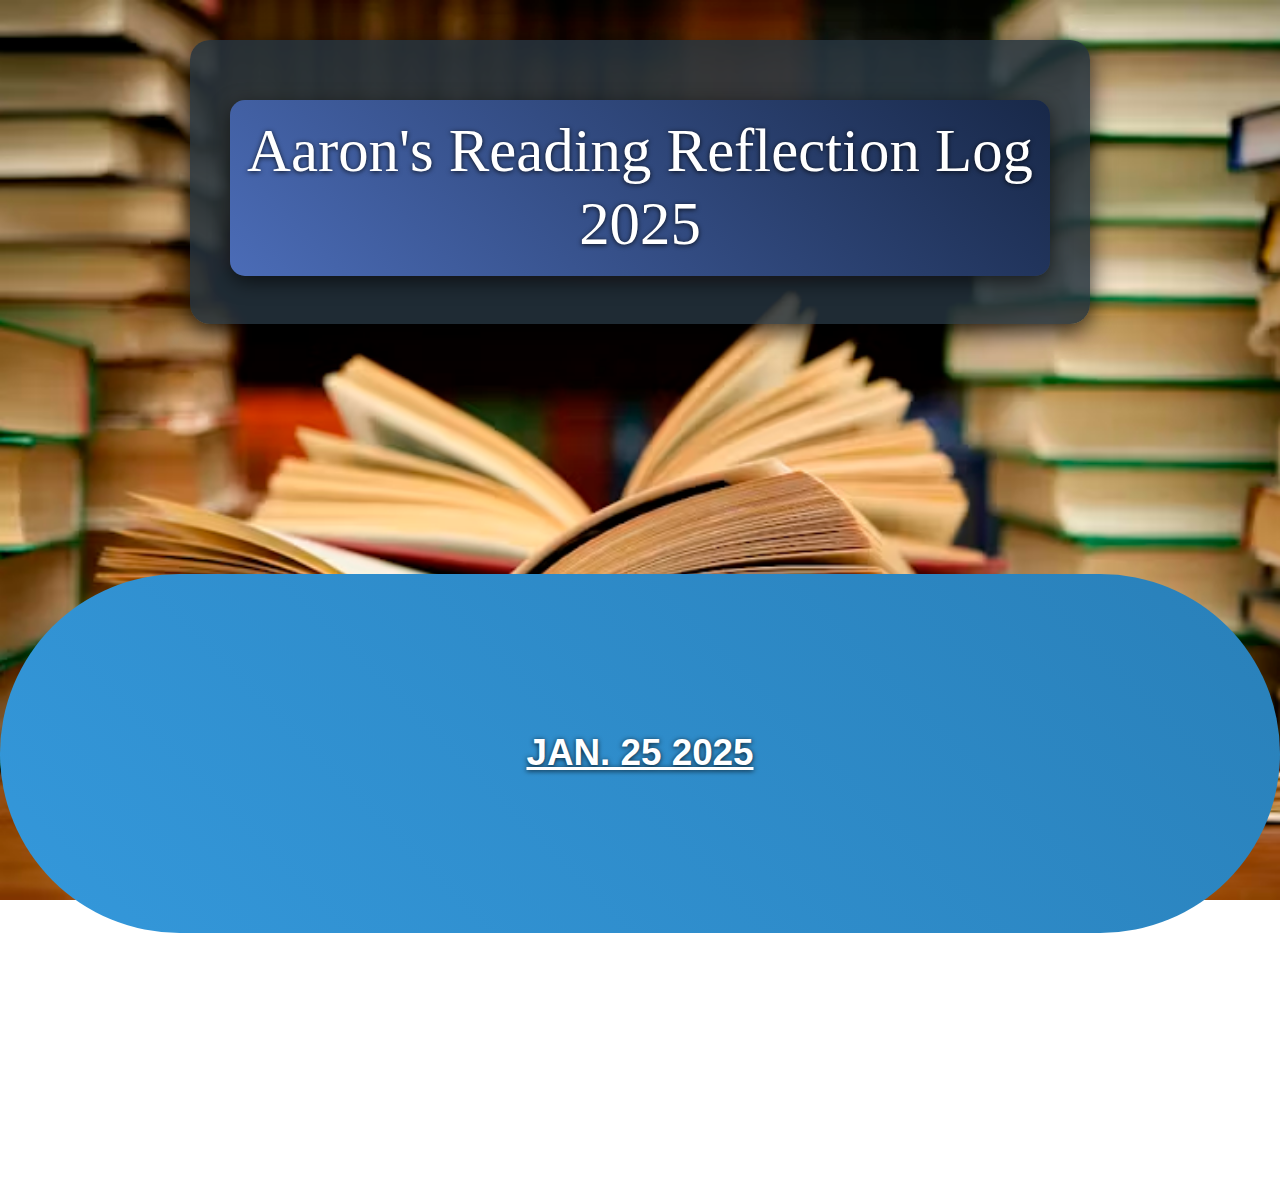
==== index.html @ 3d8a7d63 "Modify index.html" ====
<!DOCTYPE html>
<html lang="en">
<meta charset="UTF-8">
<title>Aaron's Reading Reflection Log 2025</title>
<meta name="viewport" content="width=device-width,initial-scale=1">
<link rel="stylesheet" href="log.css">
<body>


<div class="container">
    <h1>Aaron's Reading Reflection Log 2025</h1>
</div>

<a class="btn-primary" href="Jan. 25 2025.html">Jan. 25 2025</a>

</body>
</html>
---- log.css ----
@import url('https://cdnjs.cloudflare.com/ajax/libs/bootstrap/5.3.0/css/bootstrap.min.css');

body {
    font-family: 'Arial', sans-serif;
    background-image: url('background.avif');
    background-size: cover;
    background-attachment: fixed;
    background-position: center;
    color: #f0f8ff;
    margin: 0;
    padding: 0;
    line-height: 1.6;
    text-shadow: 0px 1px 5px rgba(0, 0, 0, 0.8);
}

h1 {
    font-size: 3.8rem;
    font-family: "Apple Chancery", cursive;
    text-align: center;
    margin-top: 20px;
    padding: 15px;
    background: linear-gradient(45deg, #4b6cb7, #182848);
    border-radius: 15px;
    box-shadow: 0px 6px 20px rgba(0, 0, 0, 0.6);
    color: #ffffff;
}

h2 {
    font-size: 2.8rem;
    font-family: "Georgia", serif;
    text-align: center;
    margin-top: 20px;
    padding: 12px;
    background: linear-gradient(45deg, #6a5acd, #2c3e50);
    border-radius: 12px;
    box-shadow: 0px 4px 15px rgba(0, 0, 0, 0.6);
    color: #ffffff;
}

h3 {
    font-size: 2rem;
    font-family: "Georgia", serif;
    margin-top: 20px;
    margin-bottom: 10px;
    padding: 10px;
    background: linear-gradient(45deg, #3b9d9d, #264e56);
    border-radius: 10px;
    color: #ffffff;
}

p {
    font-size: 1.3rem;
    font-family: "Merriweather", serif;
    line-height: 1.9;
    padding: 12px;
    background: rgba(0, 51, 64, 0.7);
    border-radius: 8px;
    color: #f0f8ff;
    box-shadow: 0px 3px 12px rgba(0, 0, 0, 0.3);
}

.container {
    max-width: 900px;
    margin: 40px auto;
    padding: 40px;
    background: rgba(37, 50, 61, 0.85);
    border-radius: 20px;
    box-shadow: 0px 8px 25px rgba(0, 0, 0, 0.8);
}

.btn-primary {
    background: linear-gradient(45deg, #3498db, #2980b9);
    color: #ffffff;
    border: none;
    padding: 150px 300px;
    font-size: 2.3rem;
    font-weight: bold;
    border-radius: 500px;
    text-transform: uppercase;
    transition: all 0.3s ease-in-out;
    display: block;
    text-align: center;
    margin: 250px auto;
}

.btn-primary:hover {
    background: linear-gradient(45deg, #2980b9, #3498db);
    box-shadow: 0px 8px 25px rgba(41, 128, 185, 0.7);
    transform: scale(1.08);
}

@media (max-width: 768px) {
    h1 {
        font-size: 2.7rem;
    }
    h2 {
        font-size: 2.2rem;
    }
    h3 {
        font-size: 1.7rem;
    }
    p {
        font-size: 1.1rem;
    }
}
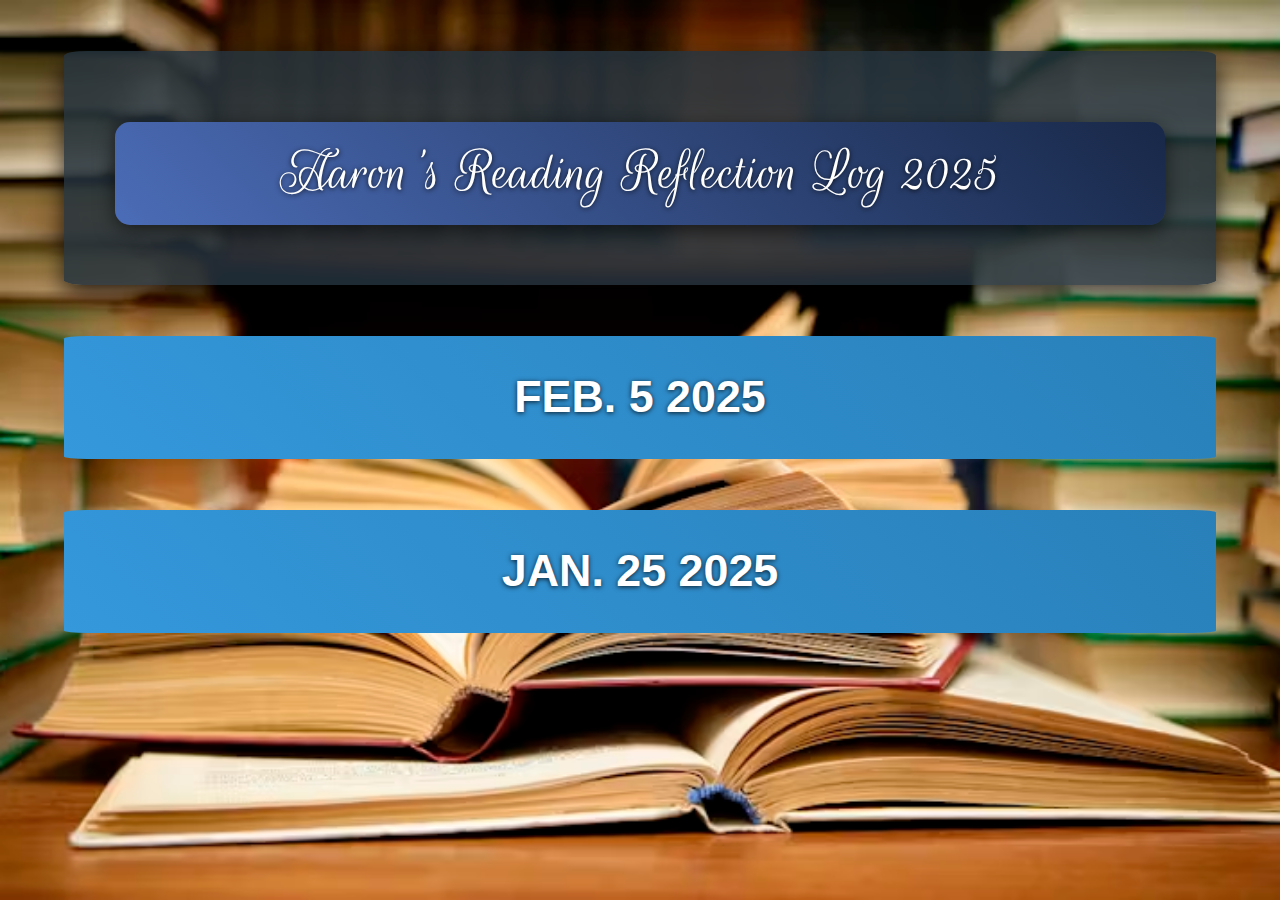
==== commit 93b80169: "Create Feb. 5" ====
--- a/index.html
+++ b/index.html
@@ -11,6 +11,8 @@
     <h1>Aaron's Reading Reflection Log 2025</h1>
 </div>
 
+<a class="btn-primary" href="Feb. 5 2025.html">Feb. 5 2025</a>
+
 <a class="btn-primary" href="Jan. 25 2025.html">Jan. 25 2025</a>
 
 </body>
--- a/log.css
+++ b/log.css
@@ -1,4 +1,5 @@
 @import url('https://cdnjs.cloudflare.com/ajax/libs/bootstrap/5.3.0/css/bootstrap.min.css');
+@import url('https://fonts.googleapis.com/css2?family=Rouge+Script&display=swap');
 
 body {
     font-family: 'Arial', sans-serif;
@@ -15,7 +16,7 @@
 
 h1 {
     font-size: 3.8rem;
-    font-family: "Apple Chancery", cursive;
+    font-family: "Rouge Script", cursive;
     text-align: center;
     margin-top: 20px;
     padding: 15px;
@@ -60,33 +61,58 @@
 }
 
 .container {
-    max-width: 900px;
-    margin: 40px auto;
-    padding: 40px;
+    max-width: 90%;
+    margin: 4% auto;
+    padding: 4%;
     background: rgba(37, 50, 61, 0.85);
-    border-radius: 20px;
+    border-radius: 2%;
     box-shadow: 0px 8px 25px rgba(0, 0, 0, 0.8);
 }
 
 .btn-primary {
+    max-width: 90%;
     background: linear-gradient(45deg, #3498db, #2980b9);
     color: #ffffff;
     border: none;
-    padding: 150px 300px;
-    font-size: 2.3rem;
+    padding: 2%;
+    font-size: 280%;
     font-weight: bold;
-    border-radius: 500px;
+    border-radius: 2%;
     text-transform: uppercase;
     transition: all 0.3s ease-in-out;
     display: block;
     text-align: center;
-    margin: 250px auto;
+    margin: 4% auto;
+    text-decoration: none;
 }
 
 .btn-primary:hover {
     background: linear-gradient(45deg, #2980b9, #3498db);
     box-shadow: 0px 8px 25px rgba(41, 128, 185, 0.7);
-    transform: scale(1.08);
+    transform: scale(1.03);
+}
+
+.home-button {
+    max-width: 90%;
+    background: linear-gradient(45deg, #3498db, #2980b9);
+    color: #ffffff;
+    border: none;
+    padding: 2%;
+    font-size: 280%;
+    font-weight: bold;
+    border-radius: 2%;
+    text-transform: uppercase;
+    transition: all 0.3s ease-in-out;
+    display: block;
+    text-align: center;
+    margin: 4% auto;
+    text-decoration: none;
+}
+
+.home-button:hover {
+    background: linear-gradient(45deg, #2980b9, #3498db);
+    box-shadow: 0px 8px 25px rgba(41, 128, 185, 0.7);
+    transform: scale(1.03);
 }
 
 @media (max-width: 768px) {
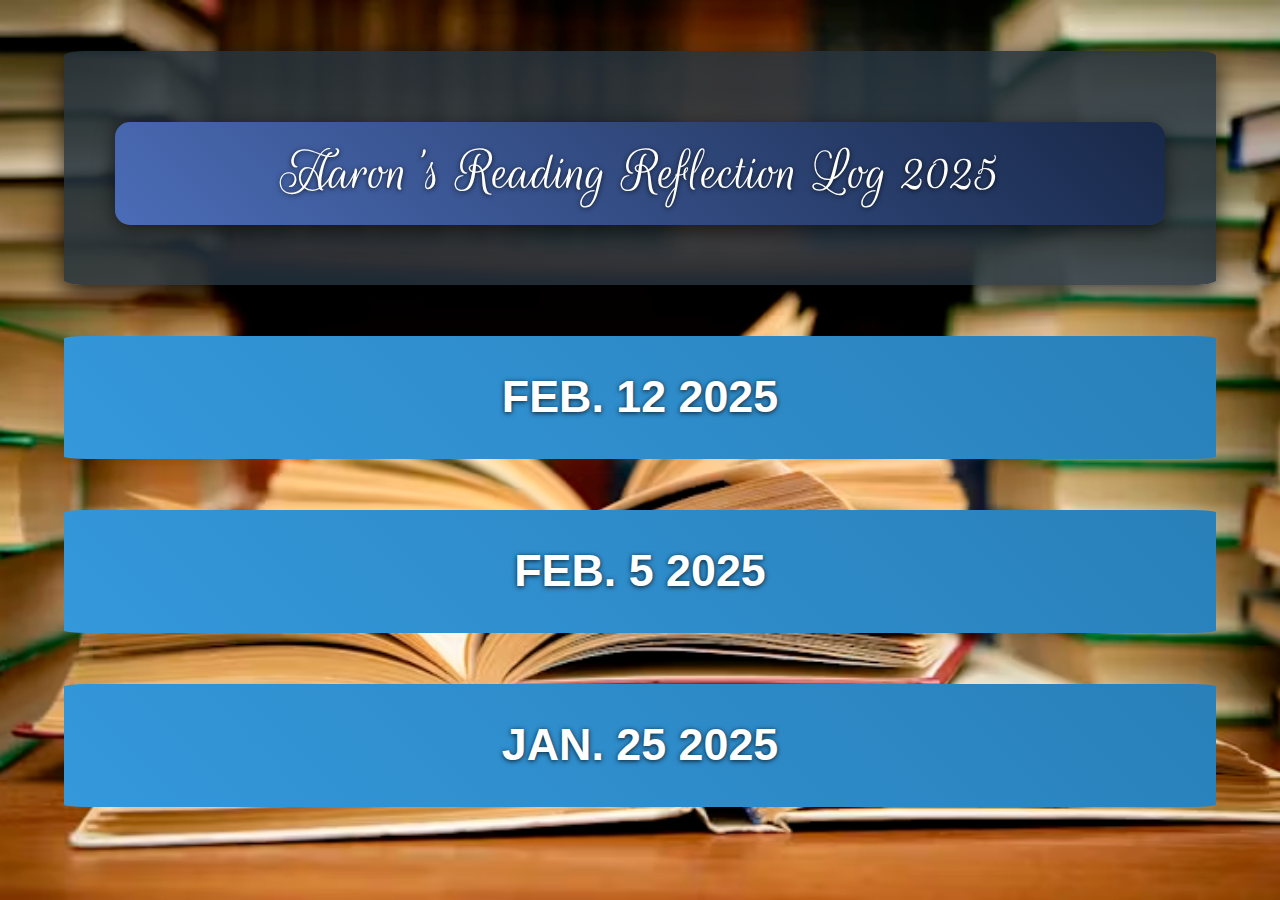
==== commit e7c478bc: "Create Feb. 12, 2025.html" ====
--- a/index.html
+++ b/index.html
@@ -11,6 +11,8 @@
     <h1>Aaron's Reading Reflection Log 2025</h1>
 </div>
 
+<a class="btn-primary" href="Feb. 12 2025.html">Feb. 12 2025</a>
+
 <a class="btn-primary" href="Feb. 5 2025.html">Feb. 5 2025</a>
 
 <a class="btn-primary" href="Jan. 25 2025.html">Jan. 25 2025</a>
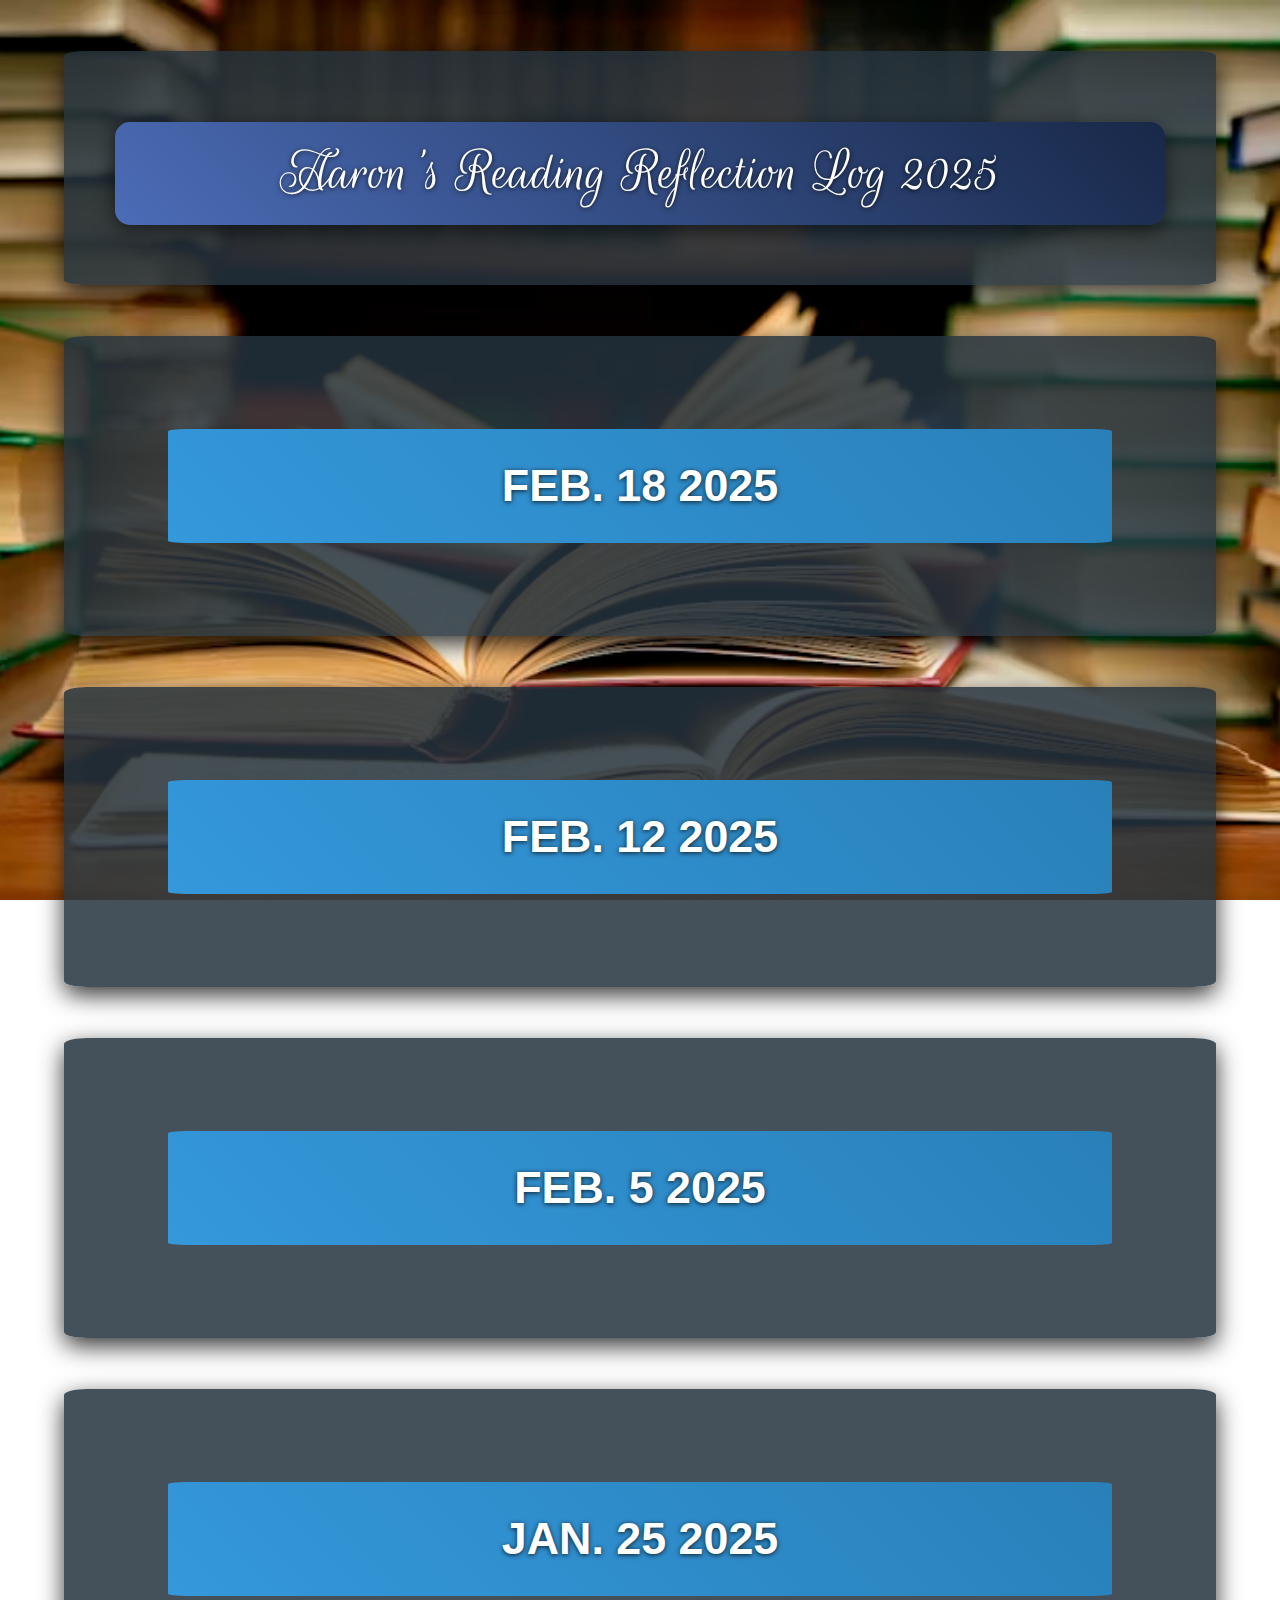
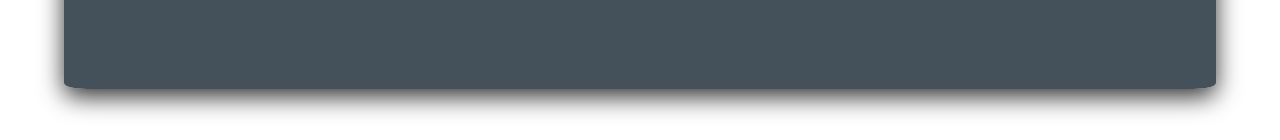
==== commit 649f2ae2: "HTML changes" ====
--- a/index.html
+++ b/index.html
@@ -6,16 +6,25 @@
 <link rel="stylesheet" href="log.css">
 <body>
 
+    <div class="container">
+        <h1>Aaron's Reading Reflection Log 2025</h1>
+    </div>
 
-<div class="container">
-    <h1>Aaron's Reading Reflection Log 2025</h1>
-</div>
+    <div class="container">
+        <a class="btn-primary" href="Feb. 18 2024.html">Feb. 18 2025</a>
+    </div>
 
-<a class="btn-primary" href="Feb. 12 2025.html">Feb. 12 2025</a>
+    <div class="container">
+        <a class="btn-primary" href="Feb. 12 2024.html">Feb. 12 2025</a>
+    </div>
 
-<a class="btn-primary" href="Feb. 5 2025.html">Feb. 5 2025</a>
+    <div class="container">
+        <a class="btn-primary" href="Feb. 5 2024.html">Feb. 5 2025</a>
+    </div>
 
-<a class="btn-primary" href="Jan. 25 2025.html">Jan. 25 2025</a>
+    <div class="container">
+        <a class="btn-primary" href="Jan. 25 2024.html">Jan. 25 2025</a>
+    </div>
 
 </body>
 </html>
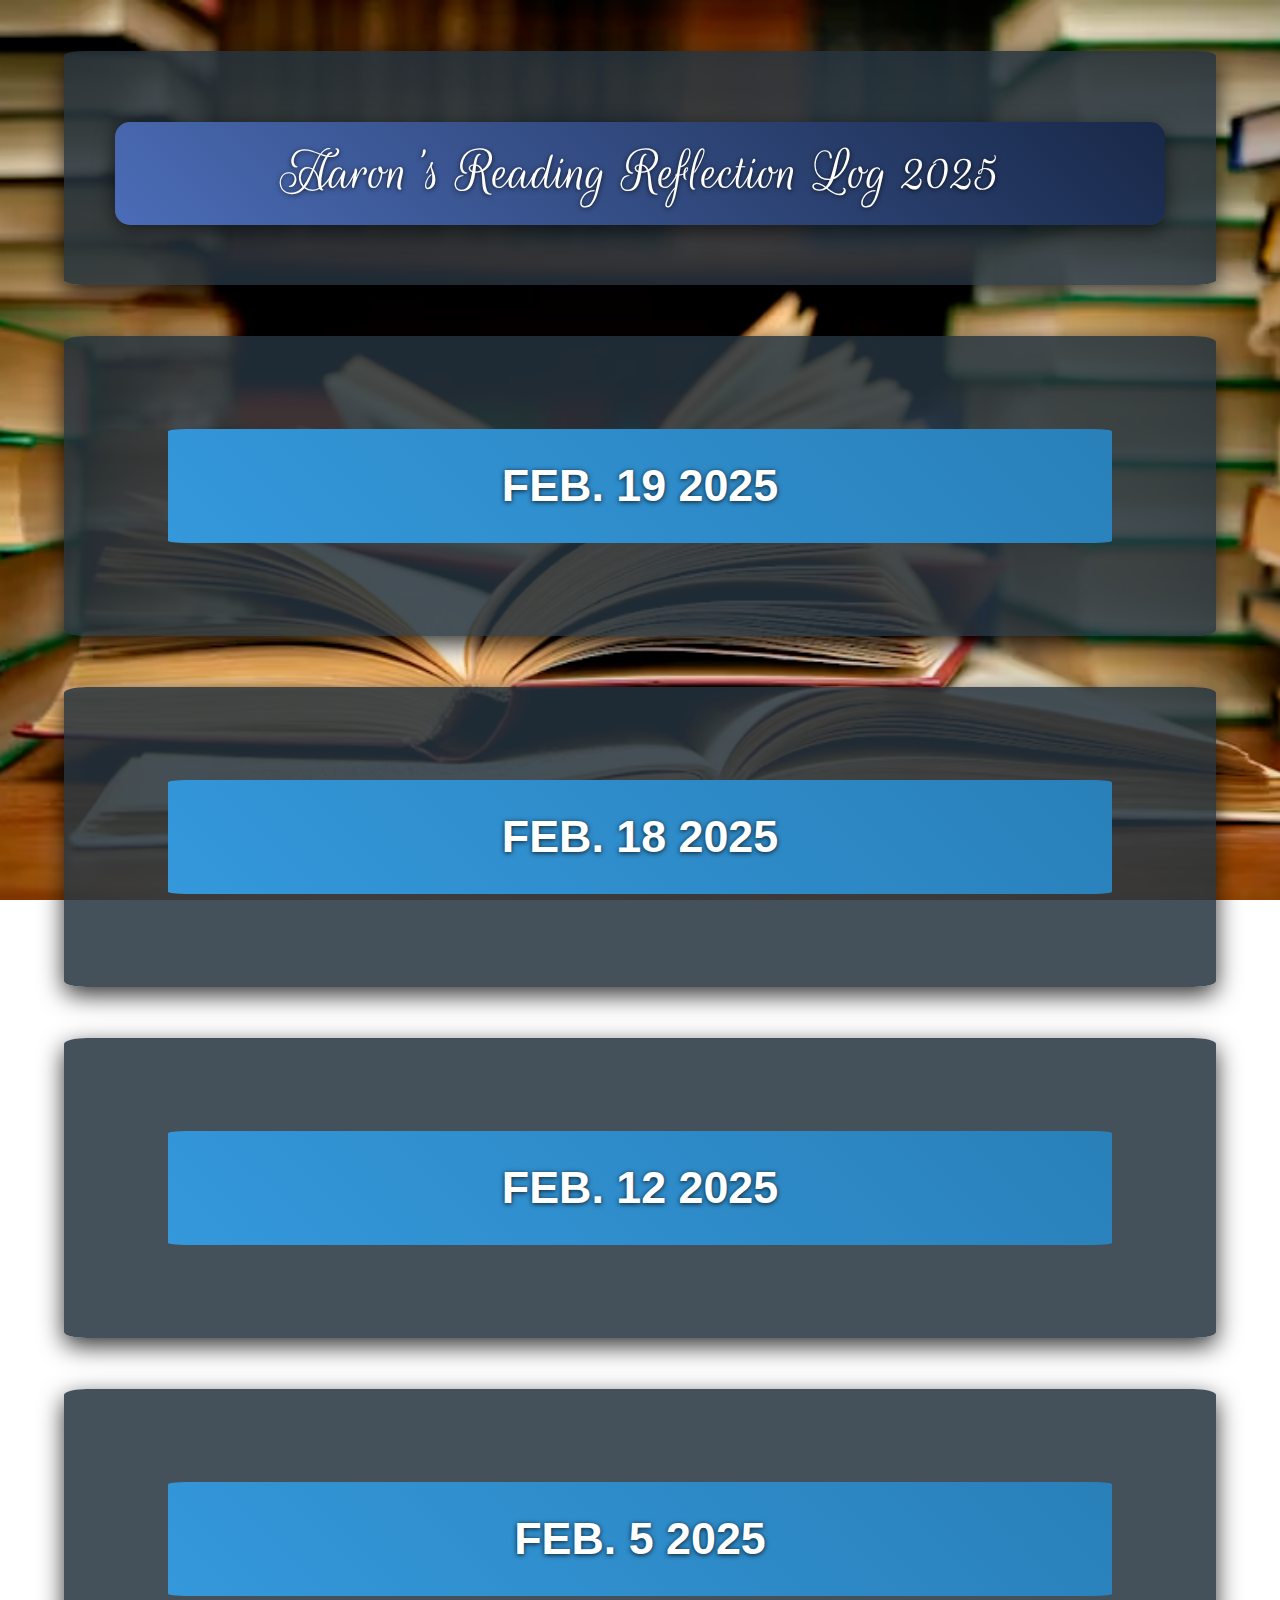
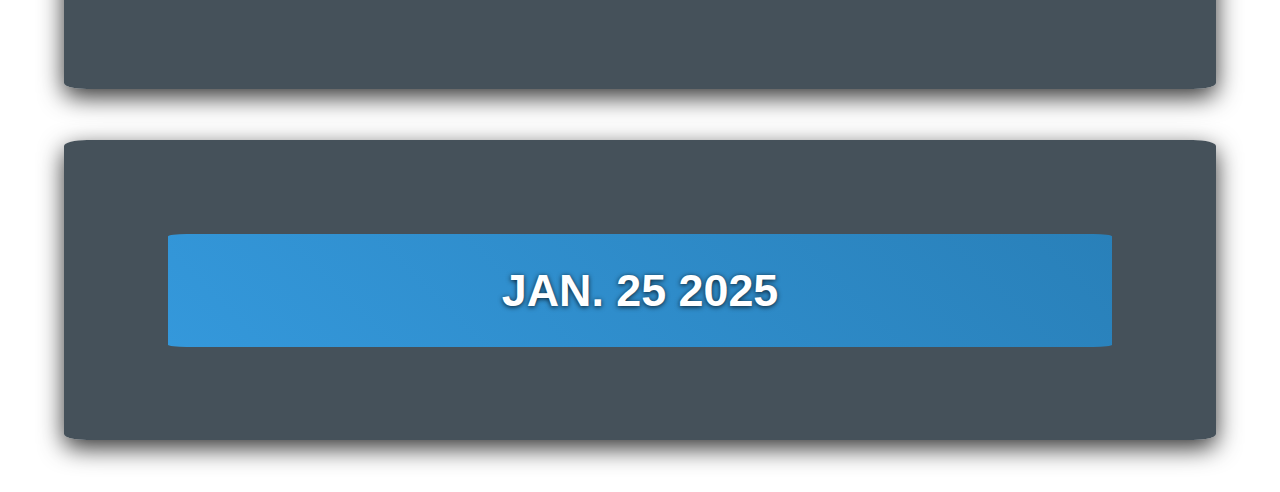
==== commit e2c543b3: "Create new html files" ====
--- a/index.html
+++ b/index.html
@@ -11,19 +11,23 @@
     </div>
 
     <div class="container">
-        <a class="btn-primary" href="Feb. 18 2024.html">Feb. 18 2025</a>
+        <a class="btn-primary" href="Feb. 19 2025.html">Feb. 19 2025</a>
     </div>
 
     <div class="container">
-        <a class="btn-primary" href="Feb. 12 2024.html">Feb. 12 2025</a>
+        <a class="btn-primary" href="Feb. 18 2025.html">Feb. 18 2025</a>
     </div>
 
     <div class="container">
-        <a class="btn-primary" href="Feb. 5 2024.html">Feb. 5 2025</a>
+        <a class="btn-primary" href="Feb. 12 2025.html">Feb. 12 2025</a>
     </div>
 
     <div class="container">
-        <a class="btn-primary" href="Jan. 25 2024.html">Jan. 25 2025</a>
+        <a class="btn-primary" href="Feb. 5 2025.html">Feb. 5 2025</a>
+    </div>
+
+    <div class="container">
+        <a class="btn-primary" href="Jan. 25 2025.html">Jan. 25 2025</a>
     </div>
 
 </body>
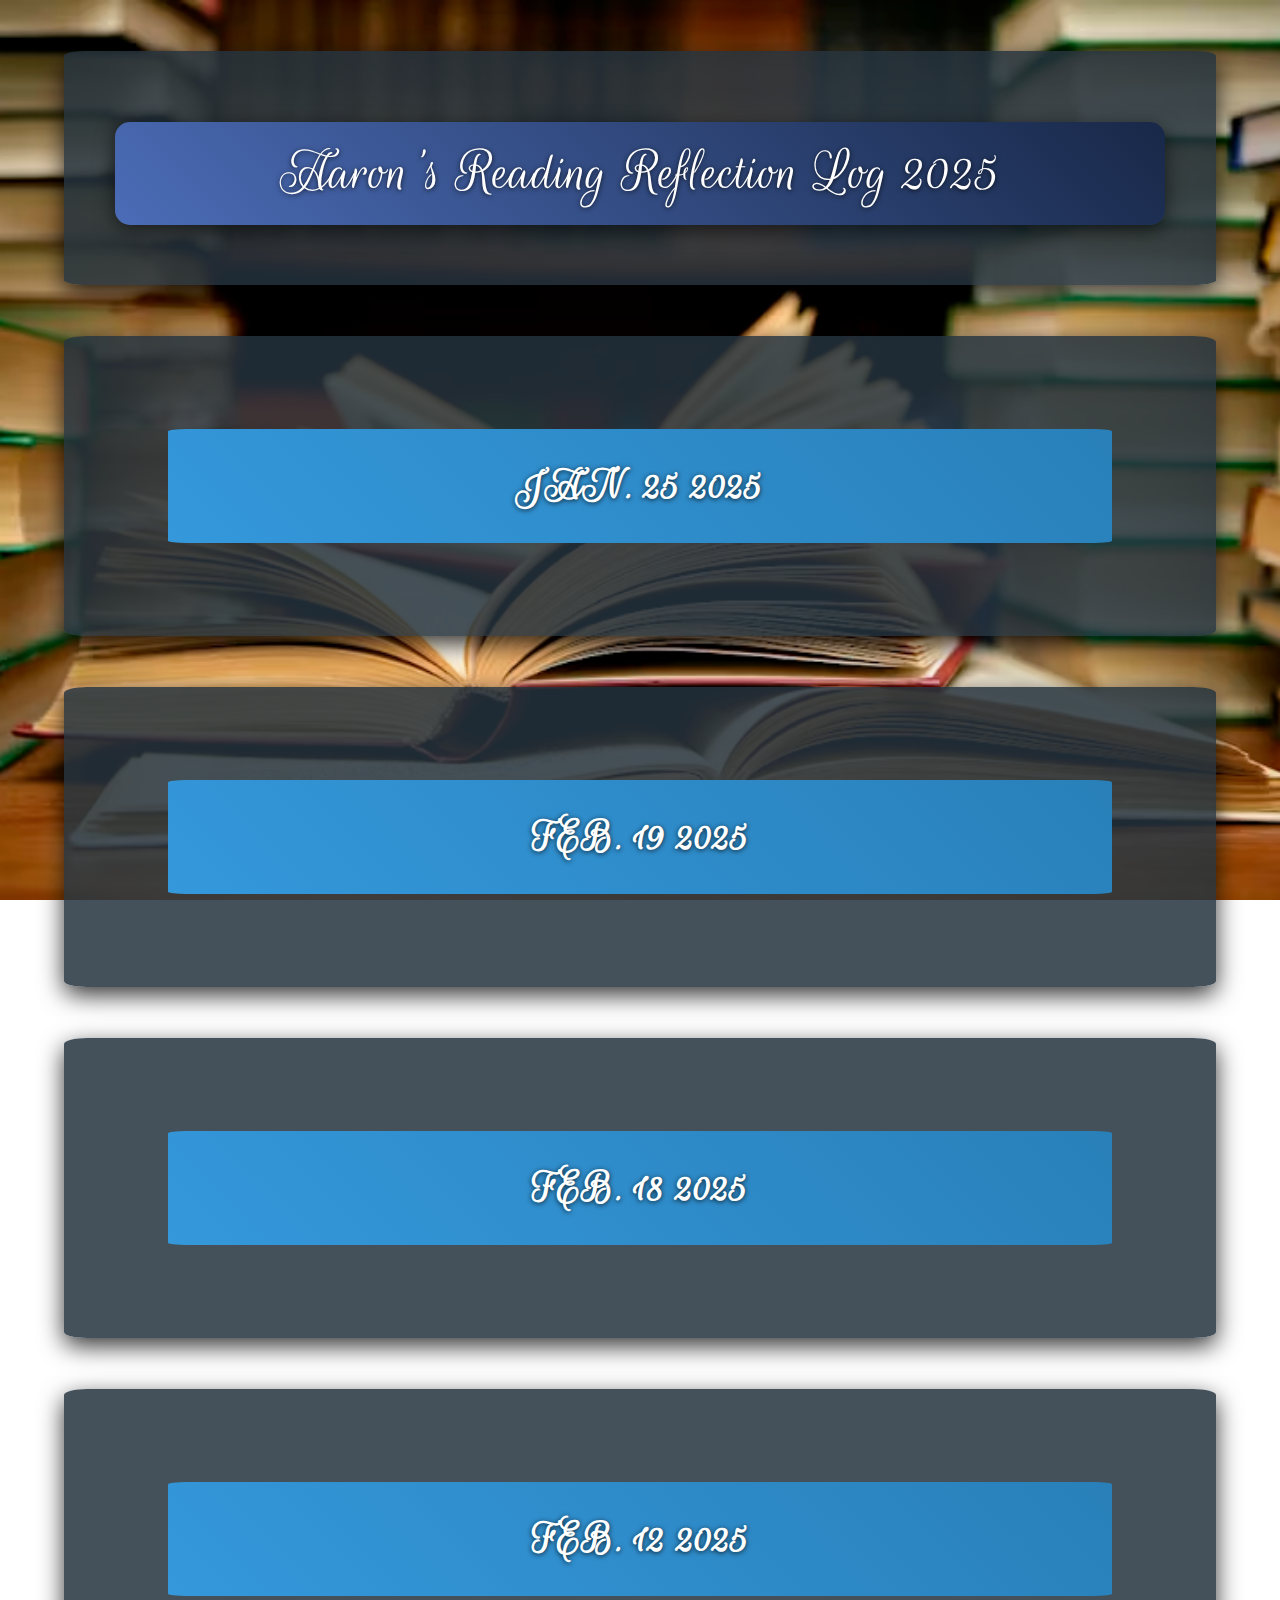
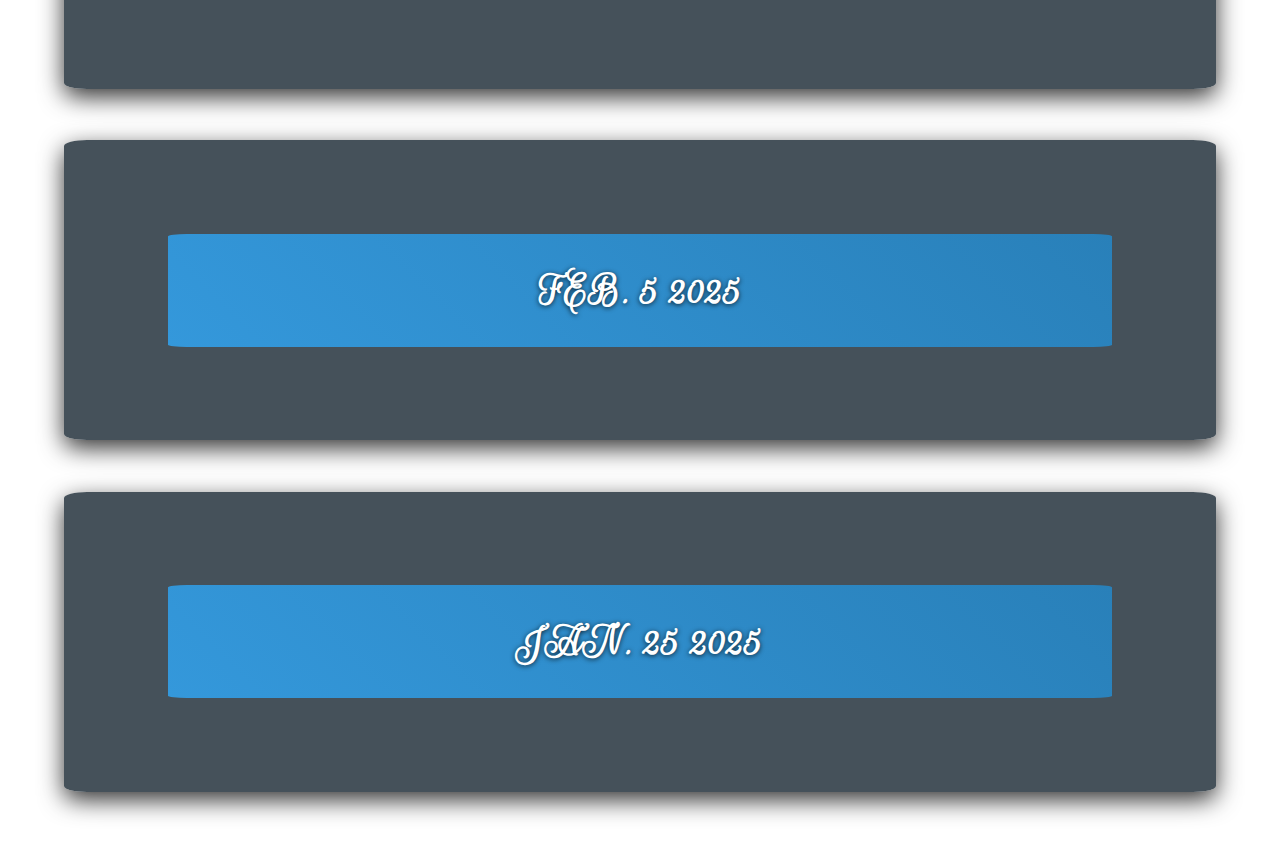
==== commit 2c2c7cc6: "Create Mar. 4 2025" ====
--- a/index.html
+++ b/index.html
@@ -8,6 +8,10 @@
 
     <div class="container">
         <h1>Aaron's Reading Reflection Log 2025</h1>
+    </div>
+
+    <div class="container">
+        <a class="btn-primary" href="Mar. 4 2025.html">Jan. 25 2025</a>
     </div>
 
     <div class="container">
--- a/log.css
+++ b/log.css
@@ -70,6 +70,7 @@
 }
 
 .btn-primary {
+    font-family: "Rouge Script", cursive;
     max-width: 90%;
     background: linear-gradient(45deg, #3498db, #2980b9);
     color: #ffffff;
@@ -93,19 +94,20 @@
 }
 
 .home-button {
-    max-width: 90%;
+    font-family: "Rouge Script", cursive;
+    max-width: 45%;
     background: linear-gradient(45deg, #3498db, #2980b9);
     color: #ffffff;
     border: none;
-    padding: 2%;
+    padding: 1%;
     font-size: 280%;
     font-weight: bold;
-    border-radius: 2%;
+    border-radius: 1%;
     text-transform: uppercase;
     transition: all 0.3s ease-in-out;
     display: block;
     text-align: center;
-    margin: 4% auto;
+    margin: 2% auto;
     text-decoration: none;
 }
 
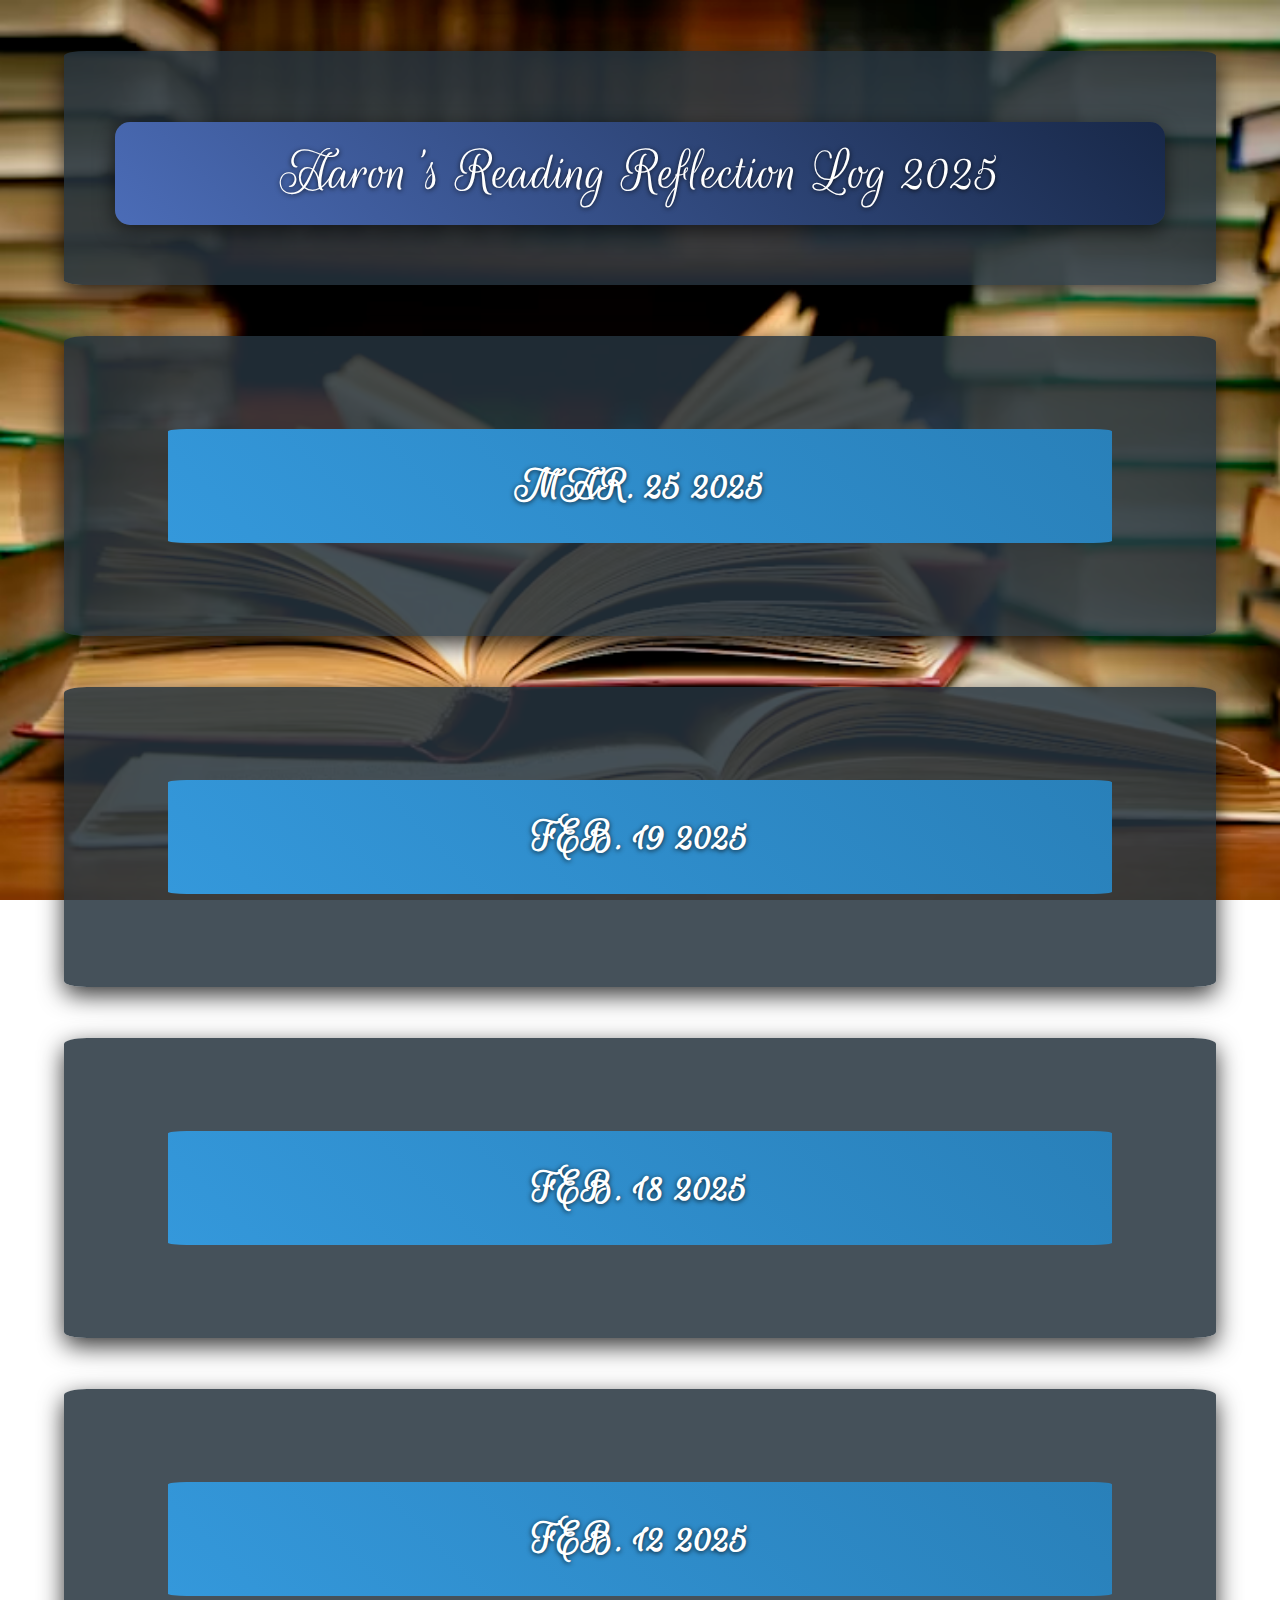
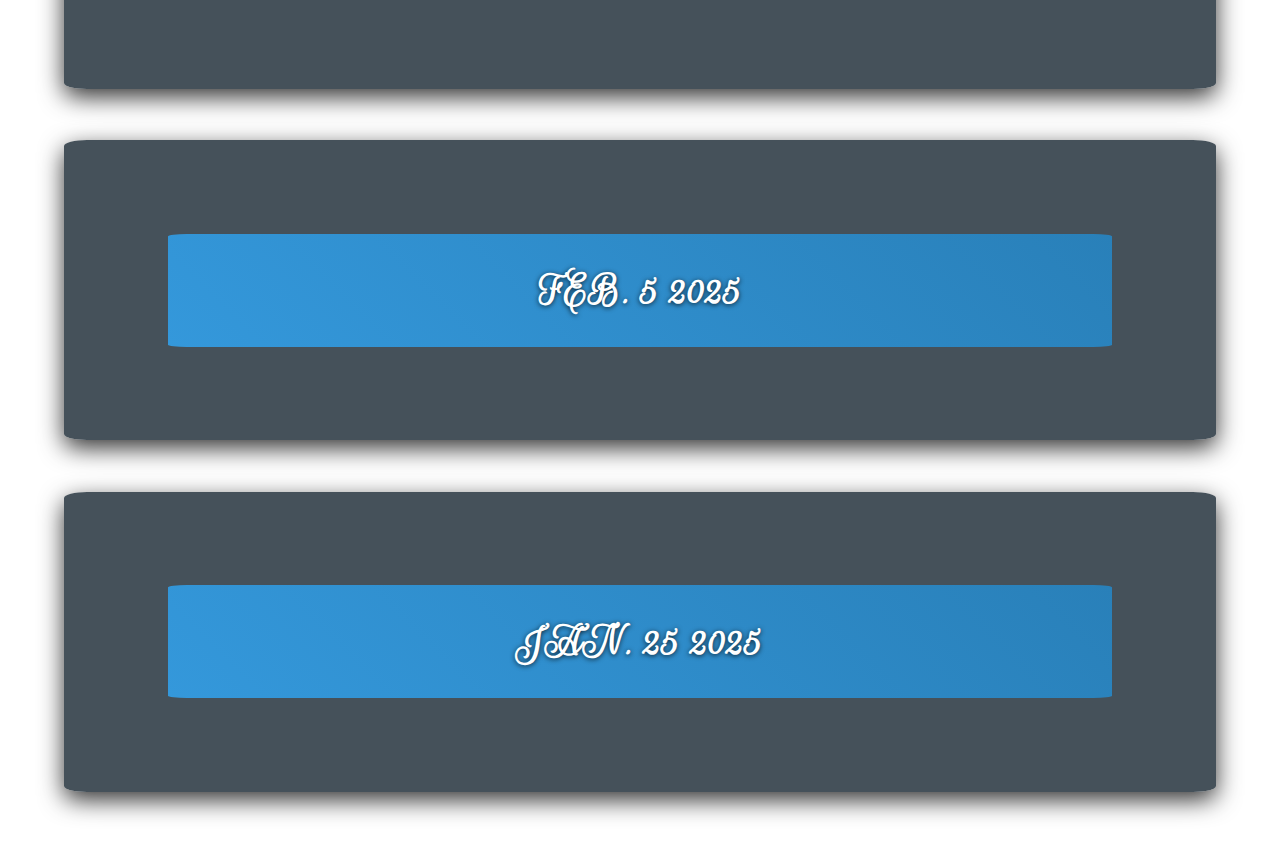
==== commit 136a0eca: "Update index.html" ====
--- a/index.html
+++ b/index.html
@@ -11,7 +11,7 @@
     </div>
 
     <div class="container">
-        <a class="btn-primary" href="Mar. 4 2025.html">Jan. 25 2025</a>
+        <a class="btn-primary" href="Mar. 4 2025.html">Mar. 25 2025</a>
     </div>
 
     <div class="container">
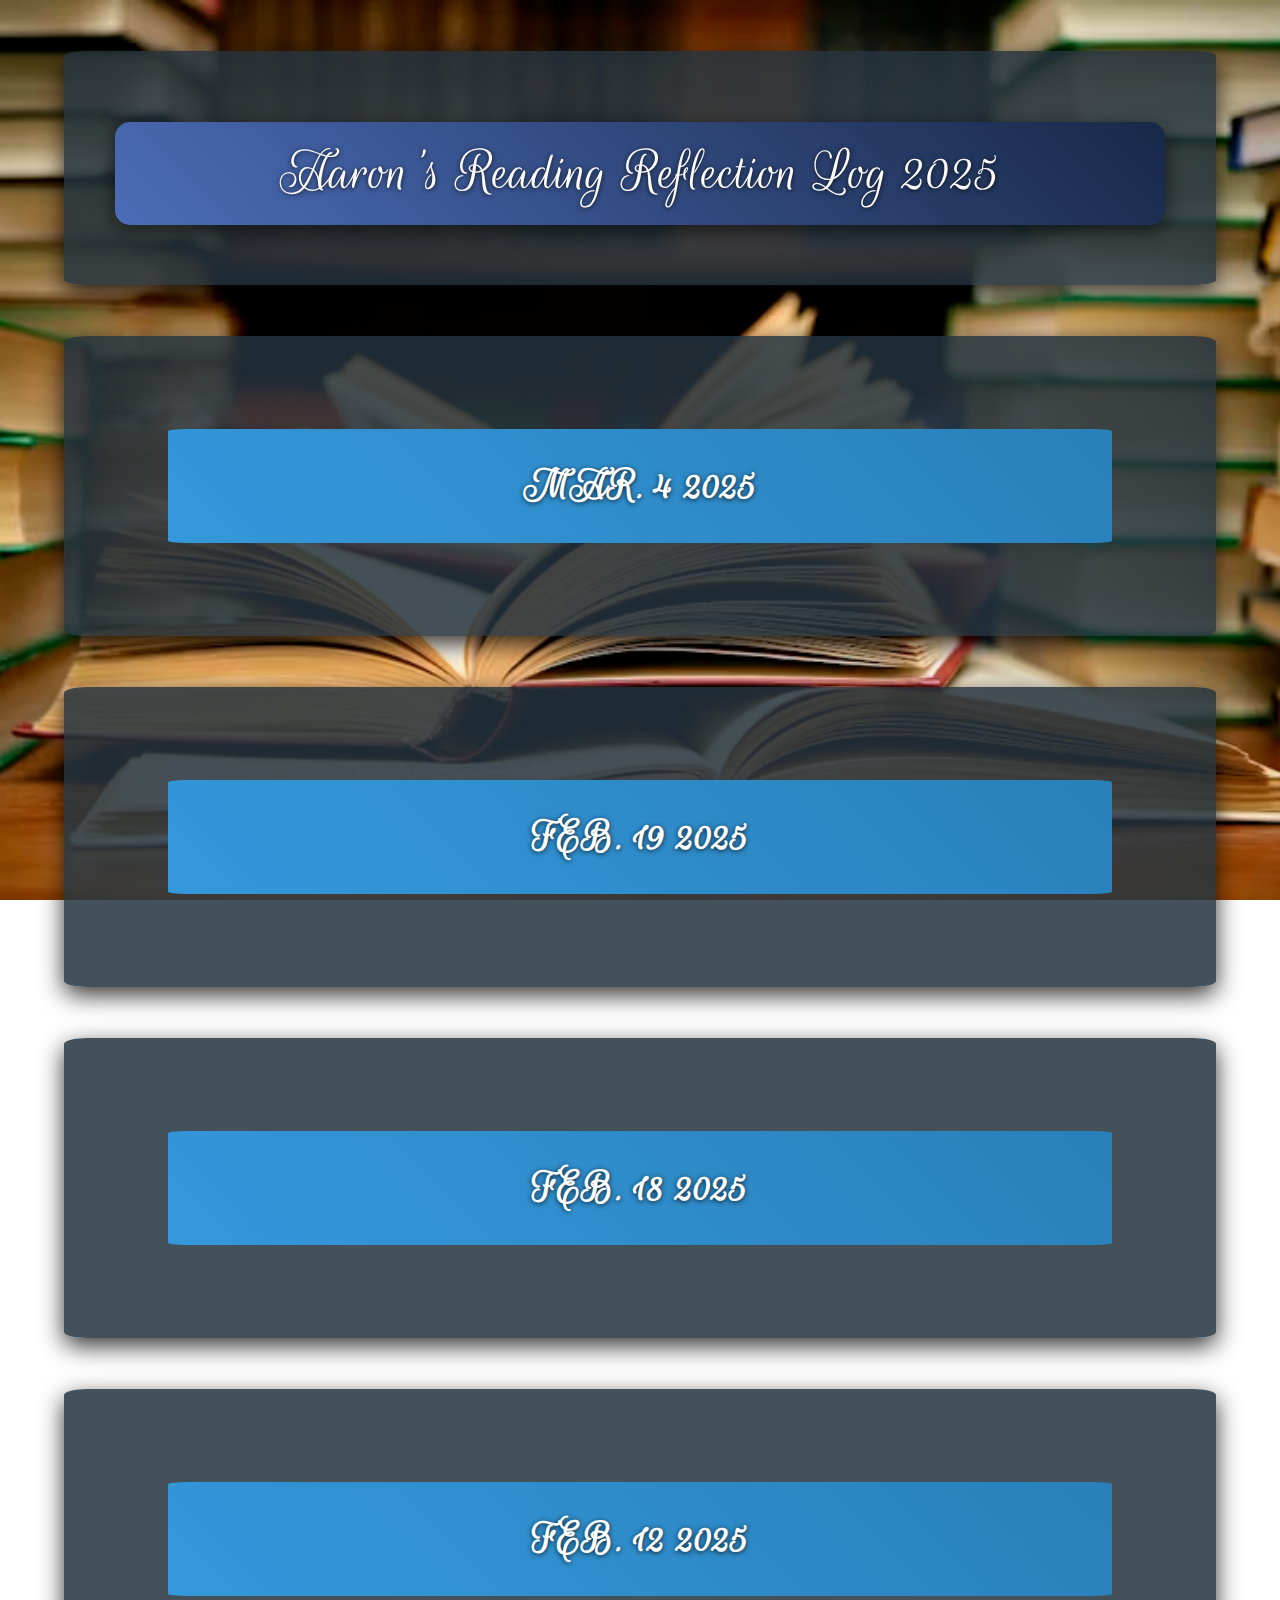
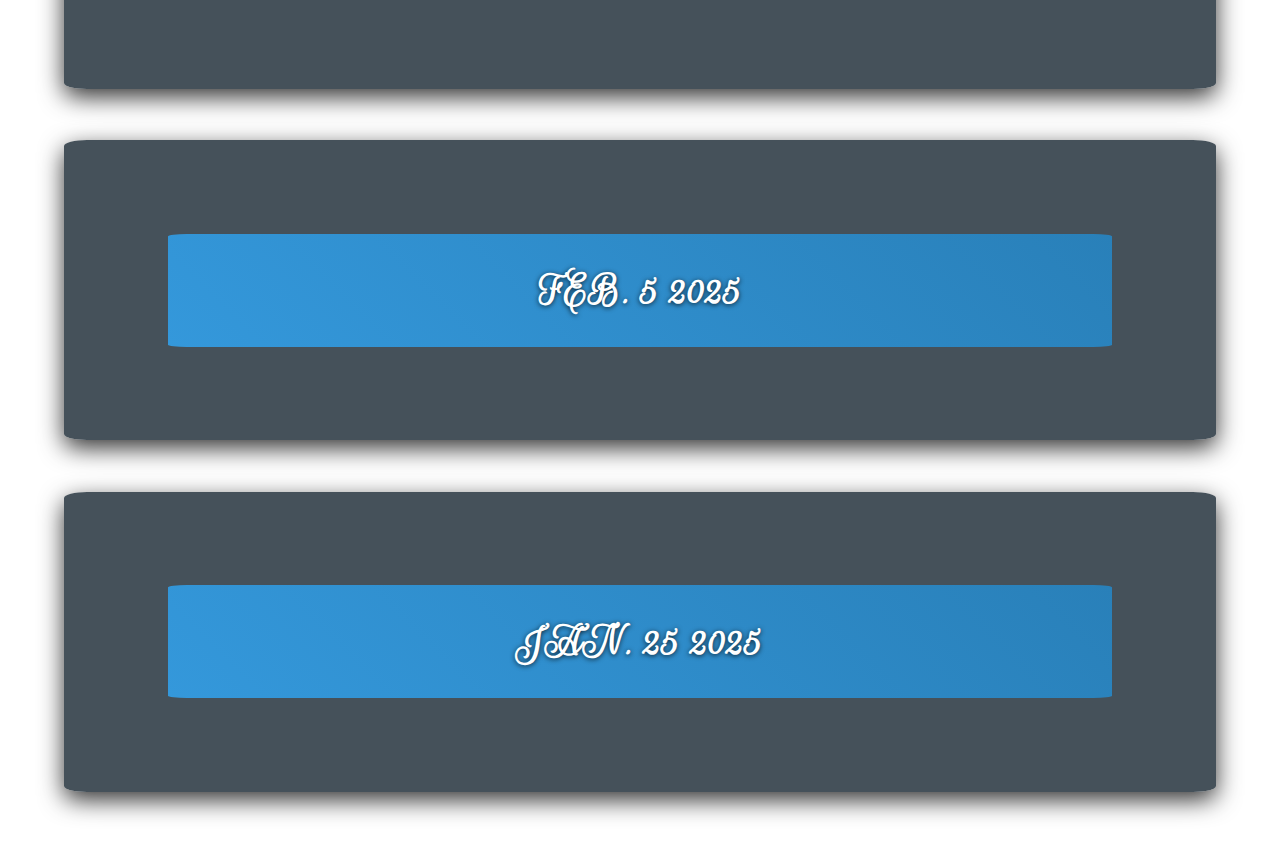
==== commit 58198275: "Update index.html" ====
--- a/index.html
+++ b/index.html
@@ -11,7 +11,7 @@
     </div>
 
     <div class="container">
-        <a class="btn-primary" href="Mar. 4 2025.html">Mar. 25 2025</a>
+        <a class="btn-primary" href="Mar. 4 2025.html">Mar. 4 2025</a>
     </div>
 
     <div class="container">
